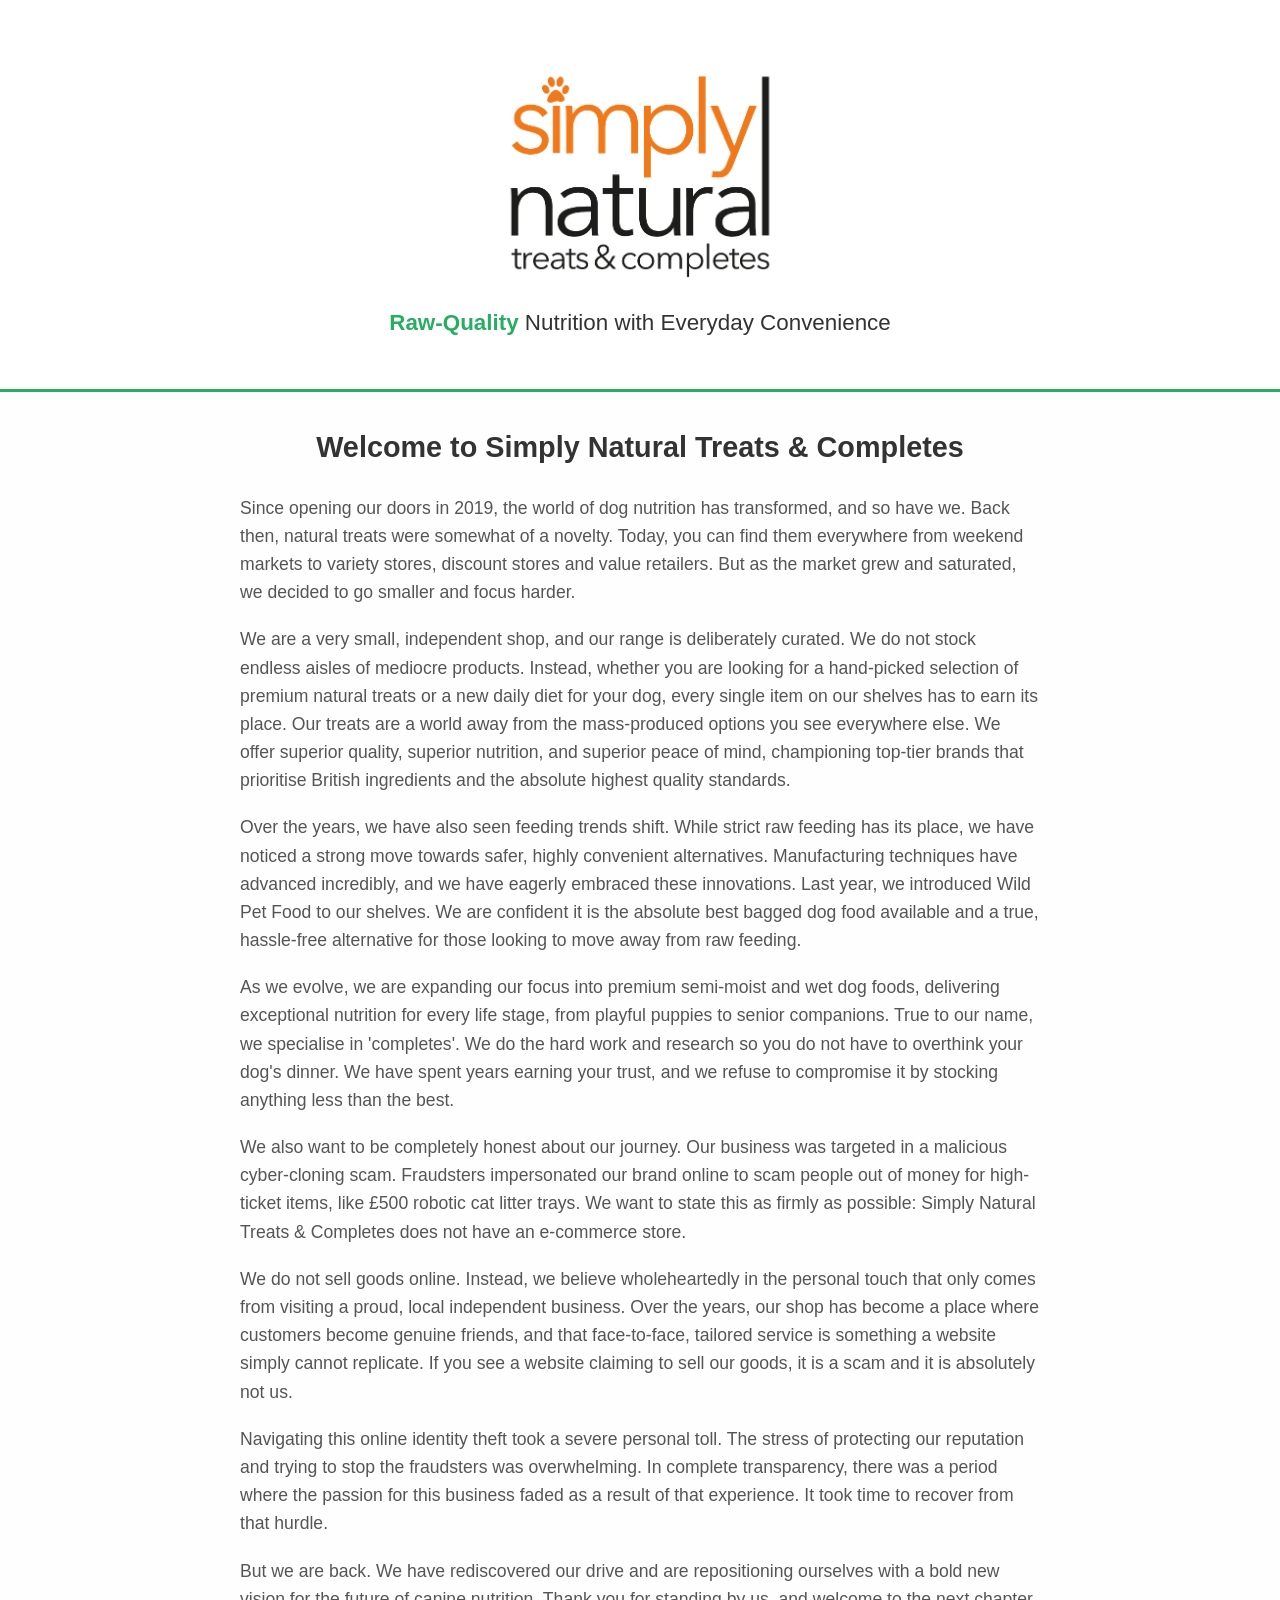
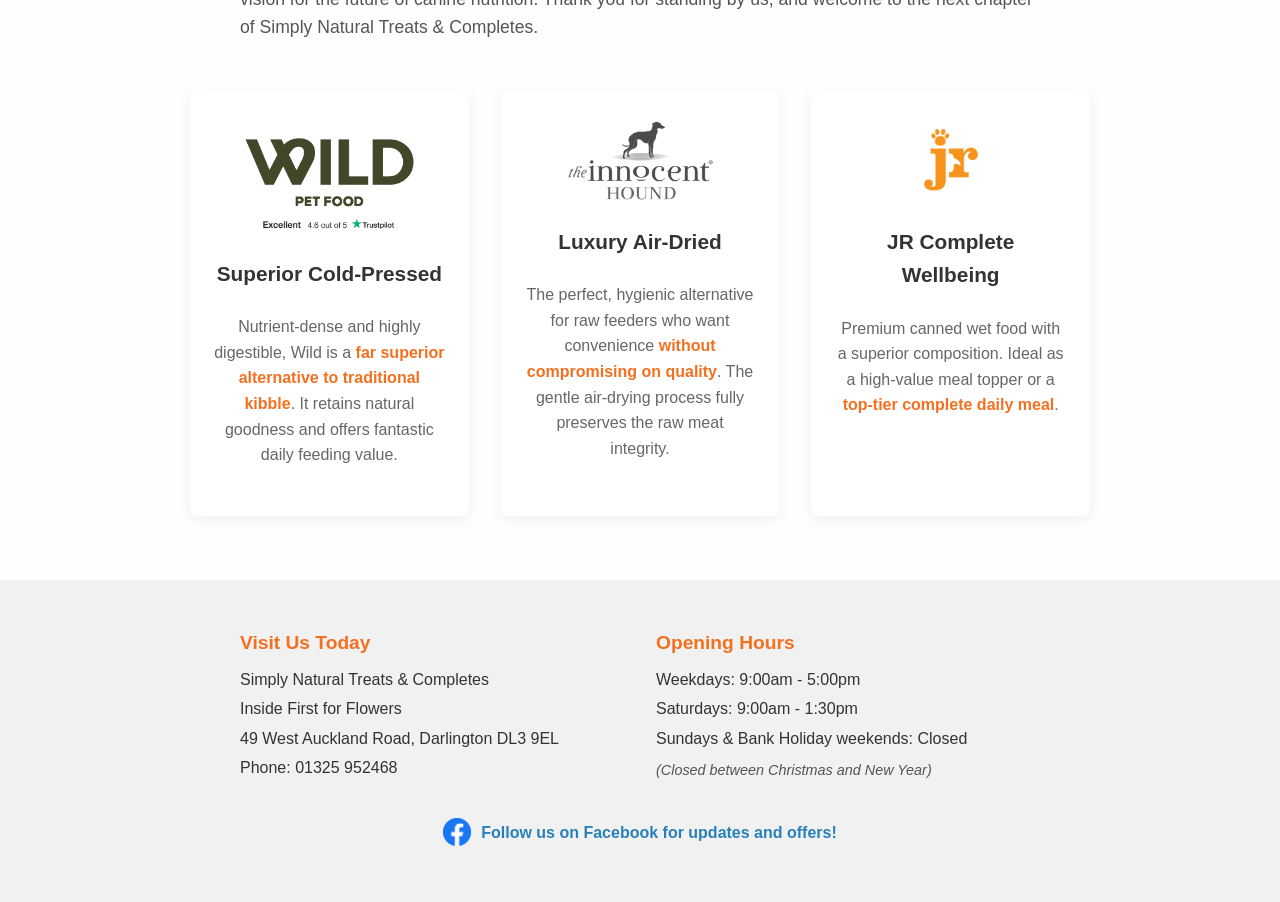
==== index.html @ 9b78f7e8 "Remove curated repetition" ====
<!DOCTYPE html>
<html lang="en">
<head>
    <meta charset="UTF-8">
    <meta name="viewport" content="width=device-width, initial-scale=1.0">
    <title>Simply Natural Treats & Completes | Premium Dog Food</title>
    <style>
        :root {
            --charcoal: #333333; 
            --orange: #F37021;   
            --green: #27ae60;    
            --bg-light: #fefefe;
            --card-bg: #ffffff;
        }

        body {
            font-family: 'Helvetica Neue', Arial, sans-serif;
            line-height: 1.6;
            margin: 0;
            padding: 0;
            color: var(--charcoal);
            background-color: var(--bg-light);
        }

        header {
            background-color: #ffffff; 
            color: var(--charcoal); 
            text-align: center;
            padding: 3rem 1rem;
            border-bottom: 3px solid var(--green); 
        }

        .header-logo {
            max-width: 400px; 
            height: auto;
            margin-bottom: 1rem;
        }

        /* Mobile Logo Fix */
        @media only screen and (max-width: 768px) {
            header {
                overflow: hidden; 
            }
            .header-logo {
                max-width: 80%; 
                display: block;
                margin: 0 auto 1rem auto;
            }
        }

        header p.slogan {
            margin: 0;
            font-size: 1.4rem;
            color: var(--charcoal); 
        }

        header p.slogan span.highlight {
            color: var(--green);
            font-weight: bold;
        }

        .container {
            max-width: 900px;
            margin: 2rem auto;
            padding: 0 1rem;
        }

        /* New Manifesto Styling */
        .manifesto-section {
            font-size: 1.1rem;
            margin-bottom: 3rem;
            color: #555;
            max-width: 800px;
            margin-left: auto;
            margin-right: auto;
            text-align: left; 
        }
        
        .manifesto-section h2 {
            text-align: center;
            color: var(--charcoal);
            margin-bottom: 1.5rem;
            font-size: 1.8rem;
        }

        .manifesto-section p {
            margin-bottom: 1.2rem;
        }

        .product-grid {
            display: grid;
            grid-template-columns: 1fr;
            gap: 2rem;
        }

        @media (min-width: 768px) {
            .product-grid {
                grid-template-columns: repeat(3, 1fr);
            }
        }

        .card {
            background: var(--card-bg);
            padding: 2rem 1.5rem;
            border-radius: 8px;
            box-shadow: 0 4px 15px rgba(0,0,0,0.06);
            text-align: center;
            transition: transform 0.2s ease-in-out;
            display: flex;
            flex-direction: column;
            justify-content: space-between;
        }

        .card:hover {
            transform: translateY(-5px);
        }

        .card-logo {
            max-height: 80px; 
            width: auto;
            margin-bottom: 1.5rem;
            display: block;
            margin-left: auto;
            margin-right: auto;
        }

        .wild-logo {
            max-height: 120px; 
            margin-bottom: 1rem;
        }

        .card h3 {
            color: var(--charcoal);
            margin-top: 0;
            font-size: 1.3rem;
            margin-bottom: 0.5rem;
        }

        .card p {
            font-size: 1rem;
            color: #666;
            margin-bottom: 1rem;
            flex-grow: 1; 
        }

        .card .highlight-text {
            font-weight: bold;
            color: var(--orange);
        }

        footer {
            text-align: center;
            padding: 3rem 1rem;
            background-color: #f1f1f1;
            margin-top: 4rem;
            color: var(--charcoal);
        }

        footer p {
            margin: 0.25rem 0;
        }

        footer strong {
            color: var(--orange);
            font-size: 1.2rem;
            display: block;
            margin-bottom: 0.5rem;
        }

        .footer-columns {
            display: flex;
            flex-direction: column;
            gap: 2rem;
            max-width: 800px;
            margin: 0 auto;
        }

        @media (min-width: 600px) {
            .footer-columns {
                flex-direction: row;
                justify-content: space-around;
                text-align: left;
            }
        }

        .footer-section {
            flex: 1;
        }

        .fb-link-container {
            margin-top: 2rem;
            text-align: center;
        }

        footer a.fb-link {
            color: #2980b9;
            text-decoration: none;
            font-weight: bold;
            display: inline-flex;
            align-items: center;
            justify-content: center;
            gap: 10px;
        }
        
        .fb-logo {
            height: 28px;
            width: auto;
        }
        
        .holiday-notice {
            font-size: 0.9rem;
            font-style: italic;
            color: #555;
            margin-top: 0.5rem;
        }
    </style>
</head>
<body>

<header>
    <img src="SimplyNaturalLogo.png" alt="Simply Natural Treats & Completes Logo" class="header-logo">
    <p class="slogan"><span class="highlight">Raw-Quality</span> Nutrition with Everyday Convenience</p>
</header>

<div class="container">
    
    <div class="manifesto-section">
        <h2>Welcome to Simply Natural Treats & Completes</h2>

        <p>Since opening our doors in 2019, the world of dog nutrition has transformed, and so have we. Back then, natural treats were somewhat of a novelty. Today, you can find them everywhere from weekend markets to variety stores, discount stores and value retailers. But as the market grew and saturated, we decided to go smaller and focus harder.</p>

   <p>We are a very small, independent shop, and our range is deliberately curated. We do not stock endless aisles of mediocre products. Instead, whether you are looking for a hand-picked selection of premium natural treats or a new daily diet for your dog, every single item on our shelves has to earn its place. Our treats are a world away from the mass-produced options you see everywhere else. We offer superior quality, superior nutrition, and superior peace of mind, championing top-tier brands that prioritise British ingredients and the absolute highest quality standards.</p>

        <p>Over the years, we have also seen feeding trends shift. While strict raw feeding has its place, we have noticed a strong move towards safer, highly convenient alternatives. Manufacturing techniques have advanced incredibly, and we have eagerly embraced these innovations. Last year, we introduced Wild Pet Food to our shelves. We are confident it is the absolute best bagged dog food available and a true, hassle-free alternative for those looking to move away from raw feeding.</p>

        <p>As we evolve, we are expanding our focus into premium semi-moist and wet dog foods, delivering exceptional nutrition for every life stage, from playful puppies to senior companions. True to our name, we specialise in 'completes'. We do the hard work and research so you do not have to overthink your dog's dinner. We have spent years earning your trust, and we refuse to compromise it by stocking anything less than the best.</p>

        <p>We also want to be completely honest about our journey. Our business was targeted in a malicious cyber-cloning scam. Fraudsters impersonated our brand online to scam people out of money for high-ticket items, like £500 robotic cat litter trays. We want to state this as firmly as possible: Simply Natural Treats & Completes does not have an e-commerce store.</p>

        <p>We do not sell goods online. Instead, we believe wholeheartedly in the personal touch that only comes from visiting a proud, local independent business. Over the years, our shop has become a place where customers become genuine friends, and that face-to-face, tailored service is something a website simply cannot replicate. If you see a website claiming to sell our goods, it is a scam and it is absolutely not us.</p>

        <p>Navigating this online identity theft took a severe personal toll. The stress of protecting our reputation and trying to stop the fraudsters was overwhelming. In complete transparency, there was a period where the passion for this business faded as a result of that experience. It took time to recover from that hurdle.</p>

        <p>But we are back. We have rediscovered our drive and are repositioning ourselves with a bold new vision for the future of canine nutrition. Thank you for standing by us, and welcome to the next chapter of Simply Natural Treats & Completes.</p>
    </div>

    <div class="product-grid">
        <div class="card">
            <div>
                <img src="WildPetFoodLogo.png" alt="Wild Pet Food Branding and Review" class="card-logo wild-logo">
                <h3>Superior Cold-Pressed</h3>
            </div>
            <p>Nutrient-dense and highly digestible, Wild is a <span class="highlight-text">far superior alternative to traditional kibble</span>. It retains natural goodness and offers fantastic daily feeding value.</p>
        </div>
        <div class="card">
            <div>
                <img src="TheInnocentHoundLogo.png" alt="The Innocent Hound Logo" class="card-logo">
                <h3>Luxury Air-Dried</h3>
            </div>
            <p>The perfect, hygienic alternative for raw feeders who want convenience <span class="highlight-text">without compromising on quality</span>. The gentle air-drying process fully preserves the raw meat integrity.</p>
        </div>
        <div class="card">
            <div>
                <img src="JRPetProductsLogo.png" alt="JR Pet Products Logo" class="card-logo">
                <h3>JR Complete Wellbeing</h3>
            </div>
            <p>Premium canned wet food with a superior composition. Ideal as a high-value meal topper or a <span class="highlight-text">top-tier complete daily meal</span>.</p>
        </div>
    </div>
</div>

<footer>
    <div class="footer-columns">
        <div class="footer-section">
            <strong>Visit Us Today</strong>
            <p>Simply Natural Treats & Completes</p>
            <p>Inside First for Flowers</p>
            <p>49 West Auckland Road, Darlington DL3 9EL</p>
            <p>Phone: 01325 952468</p>
        </div>
        
        <div class="footer-section">
            <strong>Opening Hours</strong>
            <p>Weekdays: 9:00am - 5:00pm</p>
            <p>Saturdays: 9:00am - 1:30pm</p>
            <p>Sundays & Bank Holiday weekends: Closed</p>
            <p class="holiday-notice">(Closed between Christmas and New Year)</p>
        </div>
    </div>
    
    <div class="fb-link-container">
        <a href="https://www.facebook.com/simplynaturaltreats" class="fb-link">
            <img src="Facebook-logo-blue-large-size-PNG.png" alt="Facebook Logo" class="fb-logo">
            Follow us on Facebook for updates and offers!
        </a>
    </div>
</footer>

</body>
</html>
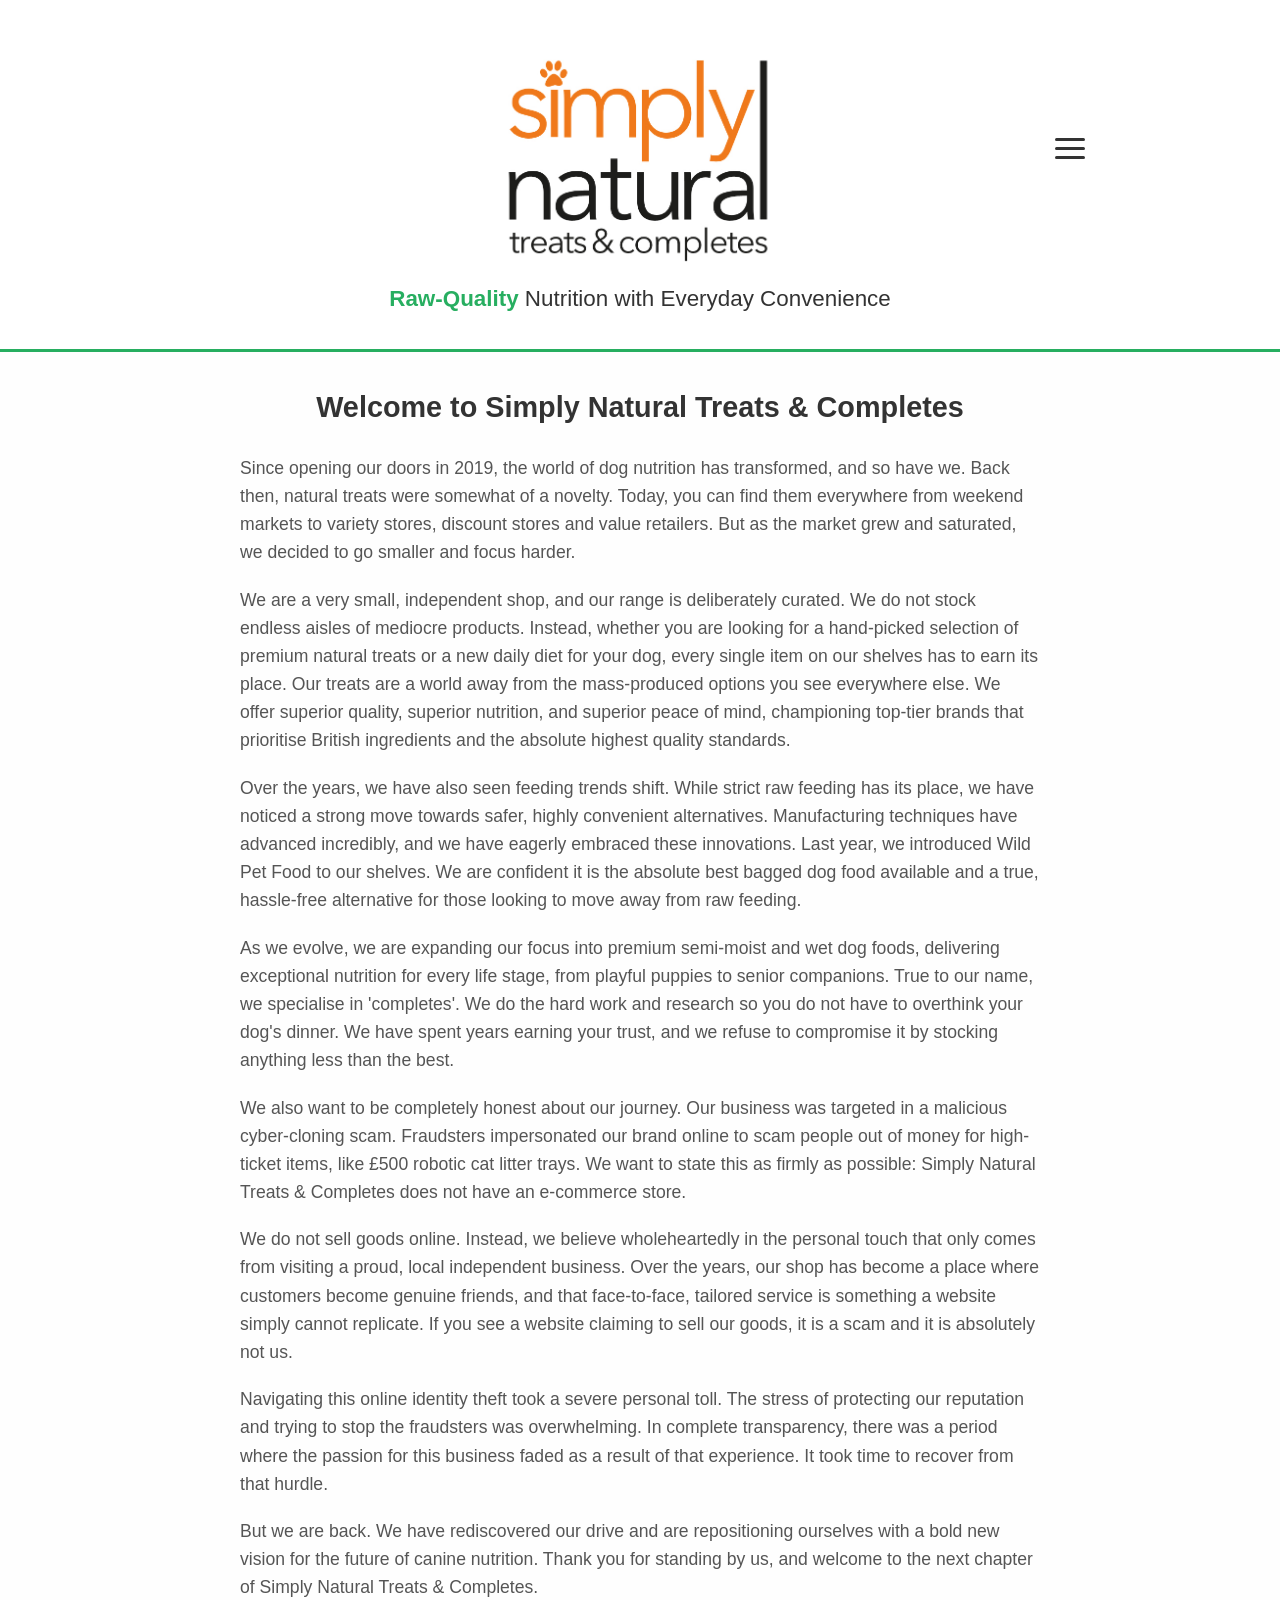
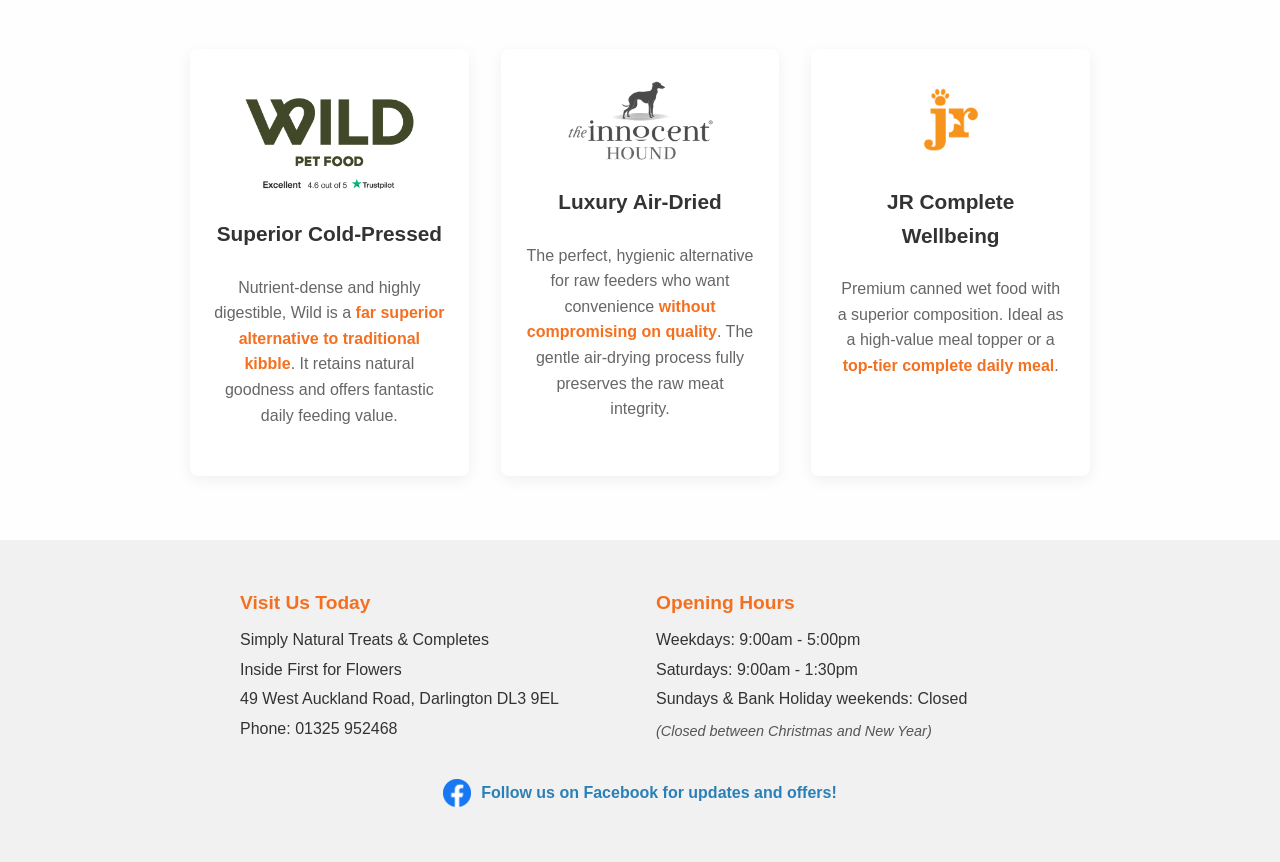
==== commit c78add68: "added styles.css index.html" ====
--- a/index.html
+++ b/index.html
@@ -4,232 +4,49 @@
     <meta charset="UTF-8">
     <meta name="viewport" content="width=device-width, initial-scale=1.0">
     <title>Simply Natural Treats & Completes | Premium Dog Food</title>
-    <style>
-        :root {
-            --charcoal: #333333; 
-            --orange: #F37021;   
-            --green: #27ae60;    
-            --bg-light: #fefefe;
-            --card-bg: #ffffff;
-        }
-
-        body {
-            font-family: 'Helvetica Neue', Arial, sans-serif;
-            line-height: 1.6;
-            margin: 0;
-            padding: 0;
-            color: var(--charcoal);
-            background-color: var(--bg-light);
-        }
-
-        header {
-            background-color: #ffffff; 
-            color: var(--charcoal); 
-            text-align: center;
-            padding: 3rem 1rem;
-            border-bottom: 3px solid var(--green); 
-        }
-
-        .header-logo {
-            max-width: 400px; 
-            height: auto;
-            margin-bottom: 1rem;
-        }
-
-        /* Mobile Logo Fix */
-        @media only screen and (max-width: 768px) {
-            header {
-                overflow: hidden; 
-            }
-            .header-logo {
-                max-width: 80%; 
-                display: block;
-                margin: 0 auto 1rem auto;
-            }
-        }
-
-        header p.slogan {
-            margin: 0;
-            font-size: 1.4rem;
-            color: var(--charcoal); 
-        }
-
-        header p.slogan span.highlight {
-            color: var(--green);
-            font-weight: bold;
-        }
-
-        .container {
-            max-width: 900px;
-            margin: 2rem auto;
-            padding: 0 1rem;
-        }
-
-        /* New Manifesto Styling */
-        .manifesto-section {
-            font-size: 1.1rem;
-            margin-bottom: 3rem;
-            color: #555;
-            max-width: 800px;
-            margin-left: auto;
-            margin-right: auto;
-            text-align: left; 
-        }
-        
-        .manifesto-section h2 {
-            text-align: center;
-            color: var(--charcoal);
-            margin-bottom: 1.5rem;
-            font-size: 1.8rem;
-        }
-
-        .manifesto-section p {
-            margin-bottom: 1.2rem;
-        }
-
-        .product-grid {
-            display: grid;
-            grid-template-columns: 1fr;
-            gap: 2rem;
-        }
-
-        @media (min-width: 768px) {
-            .product-grid {
-                grid-template-columns: repeat(3, 1fr);
-            }
-        }
-
-        .card {
-            background: var(--card-bg);
-            padding: 2rem 1.5rem;
-            border-radius: 8px;
-            box-shadow: 0 4px 15px rgba(0,0,0,0.06);
-            text-align: center;
-            transition: transform 0.2s ease-in-out;
-            display: flex;
-            flex-direction: column;
-            justify-content: space-between;
-        }
-
-        .card:hover {
-            transform: translateY(-5px);
-        }
-
-        .card-logo {
-            max-height: 80px; 
-            width: auto;
-            margin-bottom: 1.5rem;
-            display: block;
-            margin-left: auto;
-            margin-right: auto;
-        }
-
-        .wild-logo {
-            max-height: 120px; 
-            margin-bottom: 1rem;
-        }
-
-        .card h3 {
-            color: var(--charcoal);
-            margin-top: 0;
-            font-size: 1.3rem;
-            margin-bottom: 0.5rem;
-        }
-
-        .card p {
-            font-size: 1rem;
-            color: #666;
-            margin-bottom: 1rem;
-            flex-grow: 1; 
-        }
-
-        .card .highlight-text {
-            font-weight: bold;
-            color: var(--orange);
-        }
-
-        footer {
-            text-align: center;
-            padding: 3rem 1rem;
-            background-color: #f1f1f1;
-            margin-top: 4rem;
-            color: var(--charcoal);
-        }
-
-        footer p {
-            margin: 0.25rem 0;
-        }
-
-        footer strong {
-            color: var(--orange);
-            font-size: 1.2rem;
-            display: block;
-            margin-bottom: 0.5rem;
-        }
-
-        .footer-columns {
-            display: flex;
-            flex-direction: column;
-            gap: 2rem;
-            max-width: 800px;
-            margin: 0 auto;
-        }
-
-        @media (min-width: 600px) {
-            .footer-columns {
-                flex-direction: row;
-                justify-content: space-around;
-                text-align: left;
-            }
-        }
-
-        .footer-section {
-            flex: 1;
-        }
-
-        .fb-link-container {
-            margin-top: 2rem;
-            text-align: center;
-        }
-
-        footer a.fb-link {
-            color: #2980b9;
-            text-decoration: none;
-            font-weight: bold;
-            display: inline-flex;
-            align-items: center;
-            justify-content: center;
-            gap: 10px;
-        }
-        
-        .fb-logo {
-            height: 28px;
-            width: auto;
-        }
-        
-        .holiday-notice {
-            font-size: 0.9rem;
-            font-style: italic;
-            color: #555;
-            margin-top: 0.5rem;
-        }
-    </style>
+    <!-- Link to our new central CSS file -->
+    <link rel="stylesheet" href="styles.css">
 </head>
 <body>
 
 <header>
-    <img src="SimplyNaturalLogo.png" alt="Simply Natural Treats & Completes Logo" class="header-logo">
+    <div class="header-container">
+        <!-- Invisible spacer to keep the logo perfectly centered -->
+        <div class="header-spacer"></div>
+        
+        <a href="index.html">
+            <img src="SimplyNaturalLogo.png" alt="Simply Natural Treats & Completes Logo" class="header-logo">
+        </a>
+
+        <nav class="main-nav">
+            <!-- Hidden checkbox acts as the toggle logic for the menu -->
+            <input type="checkbox" id="menu-toggle" class="menu-toggle">
+            
+            <label for="menu-toggle" class="menu-button">
+                <span></span>
+                <span></span>
+                <span></span>
+            </label>
+            
+            <ul class="menu-links">
+                <li><a href="index.html">Home</a></li>
+                <li><a href="index.html#about">About Us</a></li>
+                <li><a href="index.html#products">Our Products</a></li>
+                <li><a href="visit.html">Visit Us & Contact</a></li>
+            </ul>
+        </nav>
+    </div>
     <p class="slogan"><span class="highlight">Raw-Quality</span> Nutrition with Everyday Convenience</p>
 </header>
 
 <div class="container">
     
-    <div class="manifesto-section">
+    <div id="about" class="manifesto-section">
         <h2>Welcome to Simply Natural Treats & Completes</h2>
 
         <p>Since opening our doors in 2019, the world of dog nutrition has transformed, and so have we. Back then, natural treats were somewhat of a novelty. Today, you can find them everywhere from weekend markets to variety stores, discount stores and value retailers. But as the market grew and saturated, we decided to go smaller and focus harder.</p>
 
-   <p>We are a very small, independent shop, and our range is deliberately curated. We do not stock endless aisles of mediocre products. Instead, whether you are looking for a hand-picked selection of premium natural treats or a new daily diet for your dog, every single item on our shelves has to earn its place. Our treats are a world away from the mass-produced options you see everywhere else. We offer superior quality, superior nutrition, and superior peace of mind, championing top-tier brands that prioritise British ingredients and the absolute highest quality standards.</p>
+        <p>We are a very small, independent shop, and our range is deliberately curated. We do not stock endless aisles of mediocre products. Instead, whether you are looking for a hand-picked selection of premium natural treats or a new daily diet for your dog, every single item on our shelves has to earn its place. Our treats are a world away from the mass-produced options you see everywhere else. We offer superior quality, superior nutrition, and superior peace of mind, championing top-tier brands that prioritise British ingredients and the absolute highest quality standards.</p>
 
         <p>Over the years, we have also seen feeding trends shift. While strict raw feeding has its place, we have noticed a strong move towards safer, highly convenient alternatives. Manufacturing techniques have advanced incredibly, and we have eagerly embraced these innovations. Last year, we introduced Wild Pet Food to our shelves. We are confident it is the absolute best bagged dog food available and a true, hassle-free alternative for those looking to move away from raw feeding.</p>
 
@@ -244,28 +61,28 @@
         <p>But we are back. We have rediscovered our drive and are repositioning ourselves with a bold new vision for the future of canine nutrition. Thank you for standing by us, and welcome to the next chapter of Simply Natural Treats & Completes.</p>
     </div>
 
-    <div class="product-grid">
-        <div class="card">
+    <div id="products" class="product-grid">
+        <a href="wild-pet-food.html" class="card" style="text-decoration: none; color: inherit;">
             <div>
                 <img src="WildPetFoodLogo.png" alt="Wild Pet Food Branding and Review" class="card-logo wild-logo">
                 <h3>Superior Cold-Pressed</h3>
             </div>
             <p>Nutrient-dense and highly digestible, Wild is a <span class="highlight-text">far superior alternative to traditional kibble</span>. It retains natural goodness and offers fantastic daily feeding value.</p>
-        </div>
-        <div class="card">
+        </a>
+        <a href="the-innocent-hound.html" class="card" style="text-decoration: none; color: inherit;">
             <div>
                 <img src="TheInnocentHoundLogo.png" alt="The Innocent Hound Logo" class="card-logo">
                 <h3>Luxury Air-Dried</h3>
             </div>
             <p>The perfect, hygienic alternative for raw feeders who want convenience <span class="highlight-text">without compromising on quality</span>. The gentle air-drying process fully preserves the raw meat integrity.</p>
-        </div>
-        <div class="card">
+        </a>
+        <a href="jr-complete-wellbeing.html" class="card" style="text-decoration: none; color: inherit;">
             <div>
                 <img src="JRPetProductsLogo.png" alt="JR Pet Products Logo" class="card-logo">
                 <h3>JR Complete Wellbeing</h3>
             </div>
             <p>Premium canned wet food with a superior composition. Ideal as a high-value meal topper or a <span class="highlight-text">top-tier complete daily meal</span>.</p>
-        </div>
+        </a>
     </div>
 </div>
 
--- a/styles.css
+++ b/styles.css
@@ -0,0 +1,146 @@
+:root {
+    --charcoal: #333333; 
+    --orange: #F37021;   
+    --green: #27ae60;    
+    --bg-light: #fefefe;
+    --card-bg: #ffffff;
+}
+
+body {
+    font-family: 'Helvetica Neue', Arial, sans-serif;
+    line-height: 1.6;
+    margin: 0;
+    padding: 0;
+    color: var(--charcoal);
+    background-color: var(--bg-light);
+}
+
+/* --- NEW HEADER & MENU LAYOUT --- */
+header {
+    background-color: #ffffff; 
+    color: var(--charcoal); 
+    text-align: center;
+    padding: 2rem 1rem;
+    border-bottom: 3px solid var(--green); 
+}
+
+.header-container {
+    display: flex;
+    align-items: center;
+    justify-content: space-between;
+    max-width: 900px;
+    margin: 0 auto 1rem auto;
+    position: relative;
+}
+
+/* Spacer balances the flexbox so the logo stays perfectly centered */
+.header-spacer { width: 35px; }
+
+.header-logo {
+    max-width: 400px; 
+    height: auto;
+    display: block;
+    margin: 0 auto;
+}
+
+/* Hamburger Menu Button */
+.menu-toggle { display: none; }
+.menu-button {
+    display: flex;
+    flex-direction: column;
+    cursor: pointer;
+    gap: 6px;
+    z-index: 100;
+    padding: 5px;
+}
+.menu-button span {
+    width: 30px;
+    height: 3px;
+    background-color: var(--charcoal);
+    transition: 0.3s ease;
+    border-radius: 2px;
+}
+
+/* Slide-out Menu Panel */
+.menu-links {
+    position: fixed;
+    top: 0;
+    right: -100%; /* Hidden off-screen */
+    height: 100vh;
+    width: 250px;
+    background-color: var(--bg-light);
+    box-shadow: -4px 0 15px rgba(0,0,0,0.1);
+    display: flex;
+    flex-direction: column;
+    padding-top: 80px;
+    transition: 0.4s ease-in-out;
+    z-index: 99;
+    margin: 0;
+    list-style: none;
+    padding-left: 0;
+    text-align: left;
+}
+
+.menu-links li {
+    border-bottom: 1px solid #f1f1f1;
+}
+
+.menu-links a {
+    display: block;
+    padding: 15px 25px;
+    color: var(--charcoal);
+    text-decoration: none;
+    font-weight: bold;
+    font-size: 1.1rem;
+    transition: color 0.2s;
+}
+
+.menu-links a:hover {
+    color: var(--orange);
+}
+
+/* Menu Animation logic */
+.menu-toggle:checked ~ .menu-links { right: 0; }
+.menu-toggle:checked ~ .menu-button span:nth-child(1) { transform: translateY(9px) rotate(45deg); }
+.menu-toggle:checked ~ .menu-button span:nth-child(2) { opacity: 0; }
+.menu-toggle:checked ~ .menu-button span:nth-child(3) { transform: translateY(-9px) rotate(-45deg); }
+
+/* Mobile Logo Fix */
+@media only screen and (max-width: 768px) {
+    .header-logo { max-width: 200px; }
+}
+
+header p.slogan { margin: 0; font-size: 1.4rem; color: var(--charcoal); }
+header p.slogan span.highlight { color: var(--green); font-weight: bold; }
+
+/* --- EXISTING LAYOUT & COMPONENTS --- */
+.container { max-width: 900px; margin: 2rem auto; padding: 0 1rem; }
+
+.manifesto-section { font-size: 1.1rem; margin-bottom: 3rem; color: #555; max-width: 800px; margin-left: auto; margin-right: auto; text-align: left; }
+.manifesto-section h2 { text-align: center; color: var(--charcoal); margin-bottom: 1.5rem; font-size: 1.8rem; }
+.manifesto-section h3 { color: var(--charcoal); margin-top: 2rem; margin-bottom: 1rem; font-size: 1.4rem; }
+.manifesto-section ul { margin-bottom: 1.5rem; line-height: 1.8; }
+.manifesto-section li { margin-bottom: 0.5rem; }
+.manifesto-section p { margin-bottom: 1.2rem; }
+
+.product-grid { display: grid; grid-template-columns: 1fr; gap: 2rem; }
+@media (min-width: 768px) { .product-grid { grid-template-columns: repeat(3, 1fr); } }
+
+.card { background: var(--card-bg); padding: 2rem 1.5rem; border-radius: 8px; box-shadow: 0 4px 15px rgba(0,0,0,0.06); text-align: center; transition: transform 0.2s ease-in-out; display: flex; flex-direction: column; justify-content: space-between; }
+.card:hover { transform: translateY(-5px); }
+.card-logo { max-height: 80px; width: auto; margin-bottom: 1.5rem; display: block; margin-left: auto; margin-right: auto; }
+.wild-logo { max-height: 120px; margin-bottom: 1rem; }
+.card h3 { color: var(--charcoal); margin-top: 0; font-size: 1.3rem; margin-bottom: 0.5rem; }
+.card p { font-size: 1rem; color: #666; margin-bottom: 1rem; flex-grow: 1; }
+.card .highlight-text { font-weight: bold; color: var(--orange); }
+
+footer { text-align: center; padding: 3rem 1rem; background-color: #f1f1f1; margin-top: 4rem; color: var(--charcoal); }
+footer p { margin: 0.25rem 0; }
+footer strong { color: var(--orange); font-size: 1.2rem; display: block; margin-bottom: 0.5rem; }
+.footer-columns { display: flex; flex-direction: column; gap: 2rem; max-width: 800px; margin: 0 auto; }
+@media (min-width: 600px) { .footer-columns { flex-direction: row; justify-content: space-around; text-align: left; } }
+.footer-section { flex: 1; }
+.fb-link-container { margin-top: 2rem; text-align: center; }
+footer a.fb-link { color: #2980b9; text-decoration: none; font-weight: bold; display: inline-flex; align-items: center; justify-content: center; gap: 10px; }
+.fb-logo { height: 28px; width: auto; }
+.holiday-notice { font-size: 0.9rem; font-style: italic; color: #555; margin-top: 0.5rem; }
